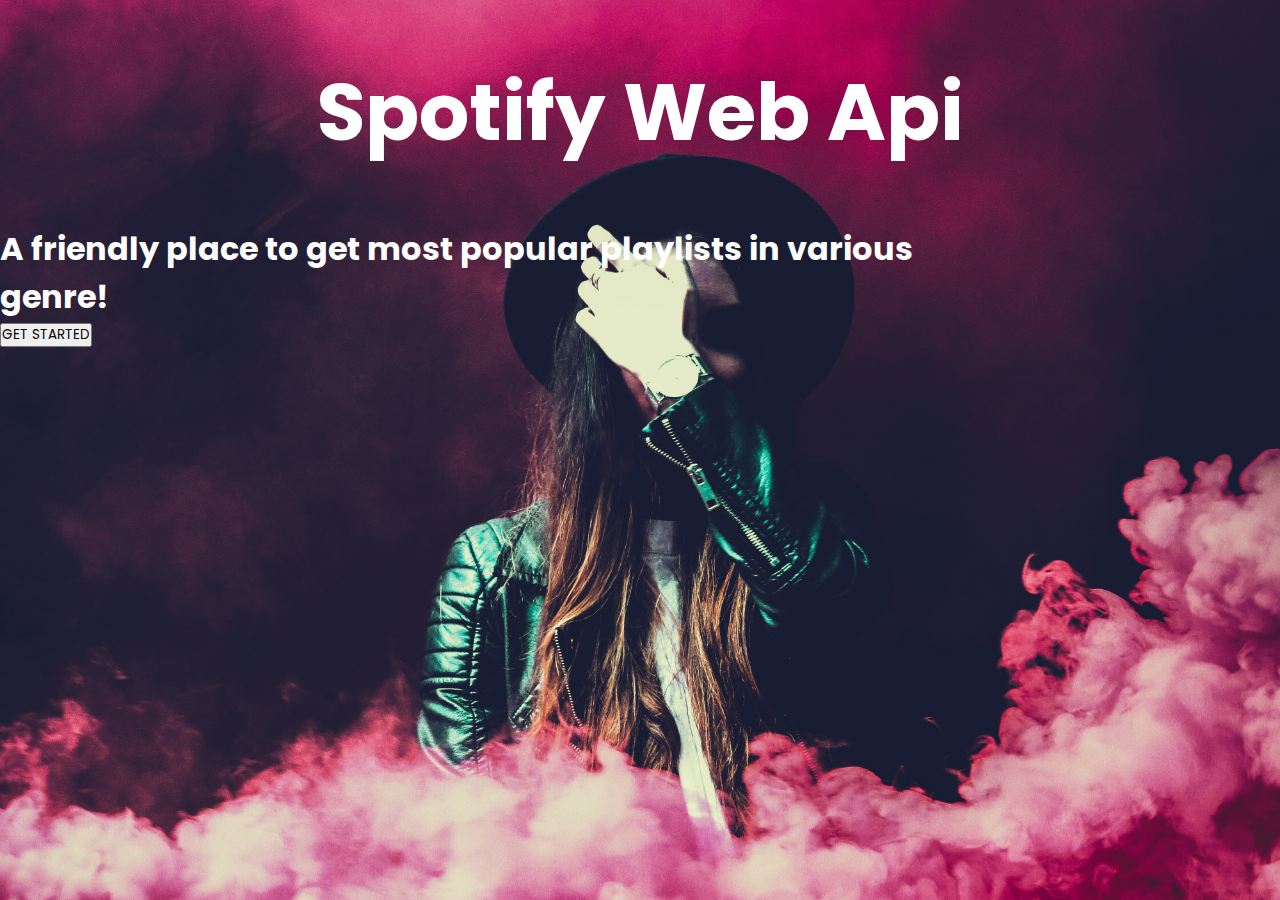
==== index.html @ ee3a5afd "first commit: home page made" ====
<!DOCTYPE html>
<html lang="en">
<head>
    <meta charset="UTF-8">
    <meta name="viewport" content="width=device-width, initial-scale=1.0">
    <link rel="stylesheet" href="style.css">
    <title>Document</title>
</head>
<body>
    <nav class="navbar">
        <div class="heading">
            <h1>Spotify Web Api</h1>
        </div>
    </nav>
    <header>
        <h1 class="header_text">A friendly place to get most popular playlists in various genre!</h1>
    </header>
    <button class="getStarted">GET STARTED</button>
    <script src="app.js"></script>
</body>
</html>
---- style.css ----
@import url('https://fonts.googleapis.com/css2?family=Poppins:wght@300;600;800&display=swap');
*{
    margin: 0;
    padding: 0;
    box-sizing: border-box;
    font-family: 'Poppins', sans-serif;;
}
:root{
    --pri-color:#1db954;
    --sec-color:#1ed760;
    --white:#ffff;
    --grey:#191414;
}
body{
    background:linear-gradient(rgba(27, 2, 167, 0.2), rgba(21, 1, 134, 0.267)),url("joshua-fuller-ta7rN3NcWyM-unsplash.jpg") ;
    min-height: 100vh;
    background-position: center; 
    background-size: cover;
    background-repeat: no-repeat;
    background-blend-mode: difference;
}

.heading{
    height: 25vh;
    text-align: center;
    font-size: 2.5rem;
    font-weight: 800;
    line-height: 25vh;
    color:var(--white);
}
.header_text{
    width: 80vw;
    color: var(--white);
}
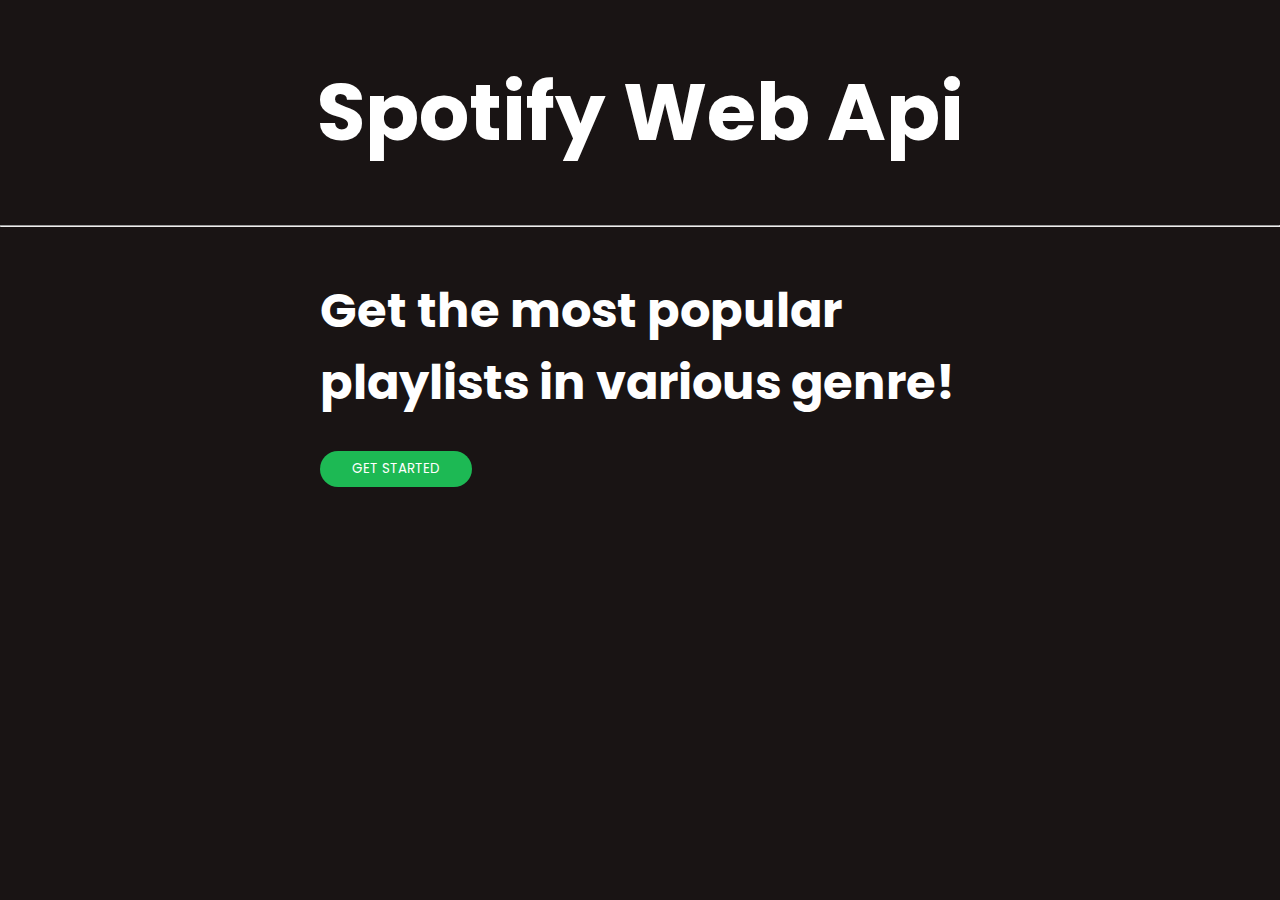
==== commit 0c4c4593: "feat: added input box" ====
--- a/index.html
+++ b/index.html
@@ -4,18 +4,19 @@
     <meta charset="UTF-8">
     <meta name="viewport" content="width=device-width, initial-scale=1.0">
     <link rel="stylesheet" href="style.css">
-    <title>Document</title>
+    <title>Spotify-Web-Api</title>
 </head>
 <body>
     <nav class="navbar">
         <div class="heading">
-            <h1>Spotify Web Api</h1>
-        </div>
+            <h1><span>Spotify </span> Web Api</h1></div>
+            <hr>
     </nav>
     <header>
-        <h1 class="header_text">A friendly place to get most popular playlists in various genre!</h1>
+        <h1 class="header_text">Get the most popular playlists in various genre!</h1>
+        <button class="getStarted"><a href="searchpage.html">GET STARTED</a></button>
     </header>
-    <button class="getStarted">GET STARTED</button>
+    
     <script src="app.js"></script>
 </body>
 </html>--- a/style.css
+++ b/style.css
@@ -3,23 +3,32 @@
     margin: 0;
     padding: 0;
     box-sizing: border-box;
-    font-family: 'Poppins', sans-serif;;
+    font-family: 'Poppins', sans-serif;
+   
 }
 :root{
     --pri-color:#1db954;
     --sec-color:#1ed760;
+    --hover--color:#15813b;
     --white:#ffff;
     --grey:#191414;
 }
-body{
-    background:linear-gradient(rgba(27, 2, 167, 0.2), rgba(21, 1, 134, 0.267)),url("joshua-fuller-ta7rN3NcWyM-unsplash.jpg") ;
+/* body{
+    background:linear-gradient(rgba(3, 3, 3, 0.8), rgba(1, 1, 2, 0.959)),url("joshua-fuller-ta7rN3NcWyM-unsplash.jpg") ;
     min-height: 100vh;
     background-position: center; 
     background-size: cover;
     background-repeat: no-repeat;
-    background-blend-mode: difference;
+    background-blend-mode:overlay;
+} */
+body{
+    background-color: var(--grey);
 }
-
+input,button{
+    outline: none;
+    border: none;
+}
+/* landing page */
 .heading{
     height: 25vh;
     text-align: center;
@@ -28,10 +37,82 @@
     line-height: 25vh;
     color:var(--white);
 }
-.header_text{
-    width: 80vw;
+.green_text{
+    color: var(--pri-color);
+}
+header{
+    /* background-color: yellowgreen; */
+    margin-top: 3rem;
+    width: 50vw;
+    margin-left: auto;
+    margin-right: auto;
+    font-size: 1.5rem;
     color: var(--white);
+}
+.getStarted{
+    background-color: var(--pri-color);
+    color:var(--white);
+    border-radius: 2rem;
+    padding: 0.5rem 2rem;
+    margin-top: 2rem;
+    transition: 200ms ease;
+}
+.getStarted:hover{
+   background-color: var(--hover--color);
+}
+a{
+    text-decoration: none;
+    color: var(--white);
+}
+
+/* main search page */
+.input_form{
+    display: flex;
+    justify-content: center;
+    align-items: center;
+    margin: 2rem 0 2rem 0;
+}
+.input_div{
+    display: flex;
+    justify-content: center;
+    align-items: center;
+}
+label{
+    color: var(--white);
+    padding: 0 2rem;
+}
+input{
+    padding: 0.5rem;
+    border-radius: 2rem;
+    width: 15rem;
+    margin: 0 0.5rem;
+}
+.input_div-btn{
+    color: var(--pri-color);
+    font-size: 2rem;
+    background-color: var(--grey);
+}
+.playlists{
+    width:15rem;
+    border-radius: 2rem;
+    padding: 0.5rem;
+}
+.output-wrap{
+    position: relative;
+    right: 1rem;
+}
+.output_label{
+    margin: 0 2rem;
+    color: var(--white);
+}
+.output_div{
+    display: flex;
+    justify-content: center;
+    align-items: center;
 }
 
 
 
+
+
+
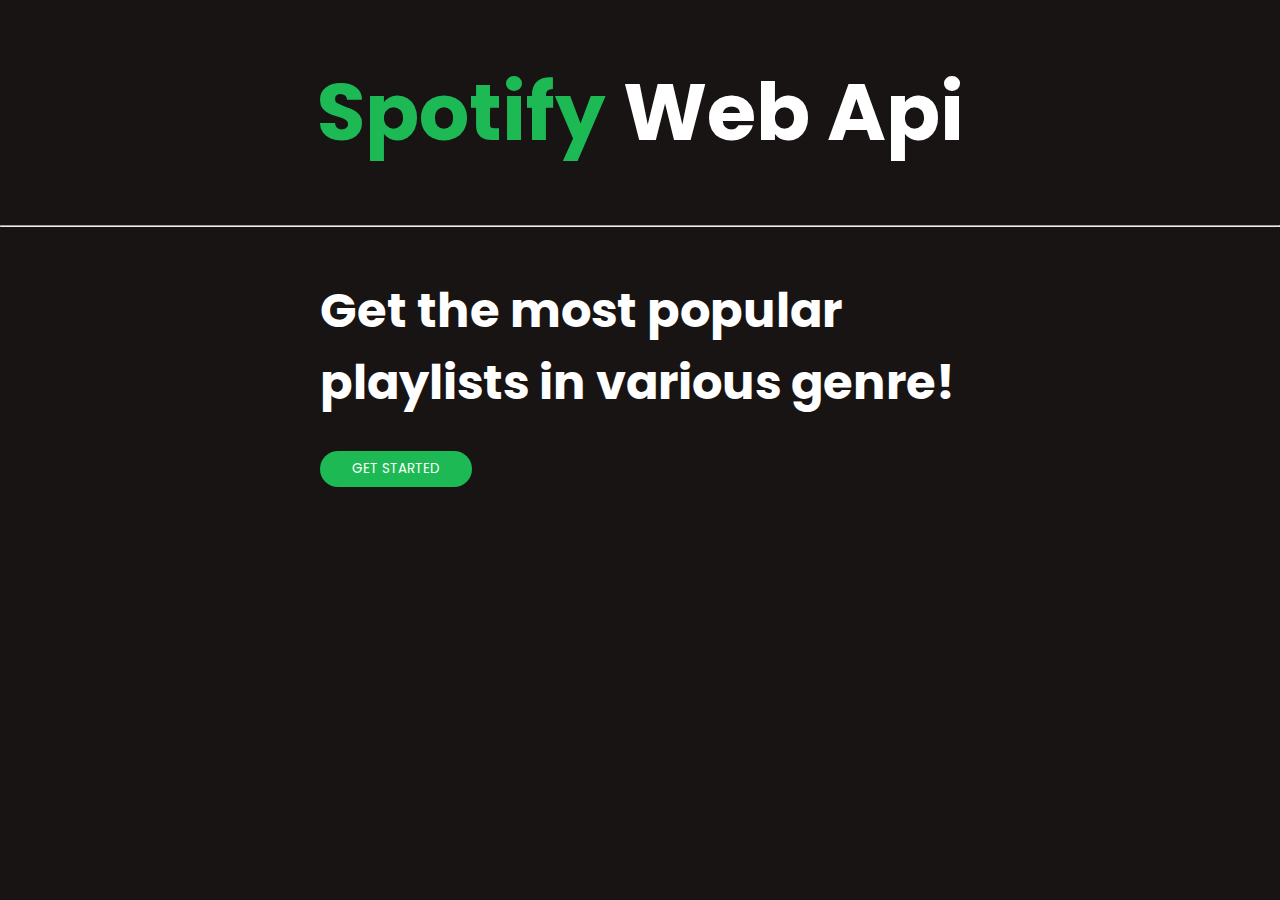
==== commit 98032127: "feat: added genre and playlists" ====
--- a/index.html
+++ b/index.html
@@ -9,7 +9,7 @@
 <body>
     <nav class="navbar">
         <div class="heading">
-            <h1><span>Spotify </span> Web Api</h1></div>
+            <h1><span class="green_text">Spotify </span> Web Api</h1></div>
             <hr>
     </nav>
     <header>
@@ -17,6 +17,8 @@
         <button class="getStarted"><a href="searchpage.html">GET STARTED</a></button>
     </header>
     
+    <script src="constants.js"></script>
     <script src="app.js"></script>
+    
 </body>
 </html>--- a/style.css
+++ b/style.css
@@ -81,26 +81,21 @@
     color: var(--white);
     padding: 0 2rem;
 }
-input{
-    padding: 0.5rem;
-    border-radius: 2rem;
-    width: 15rem;
-    margin: 0 0.5rem;
-}
+
 .input_div-btn{
     color: var(--pri-color);
     font-size: 2rem;
     background-color: var(--grey);
 }
-.playlists{
+.playlists,.genre{
     width:15rem;
     border-radius: 2rem;
     padding: 0.5rem;
 }
-.output-wrap{
-    position: relative;
-    right: 1rem;
+.genre{
+    margin-left: 0.8rem;
 }
+
 .output_label{
     margin: 0 2rem;
     color: var(--white);
